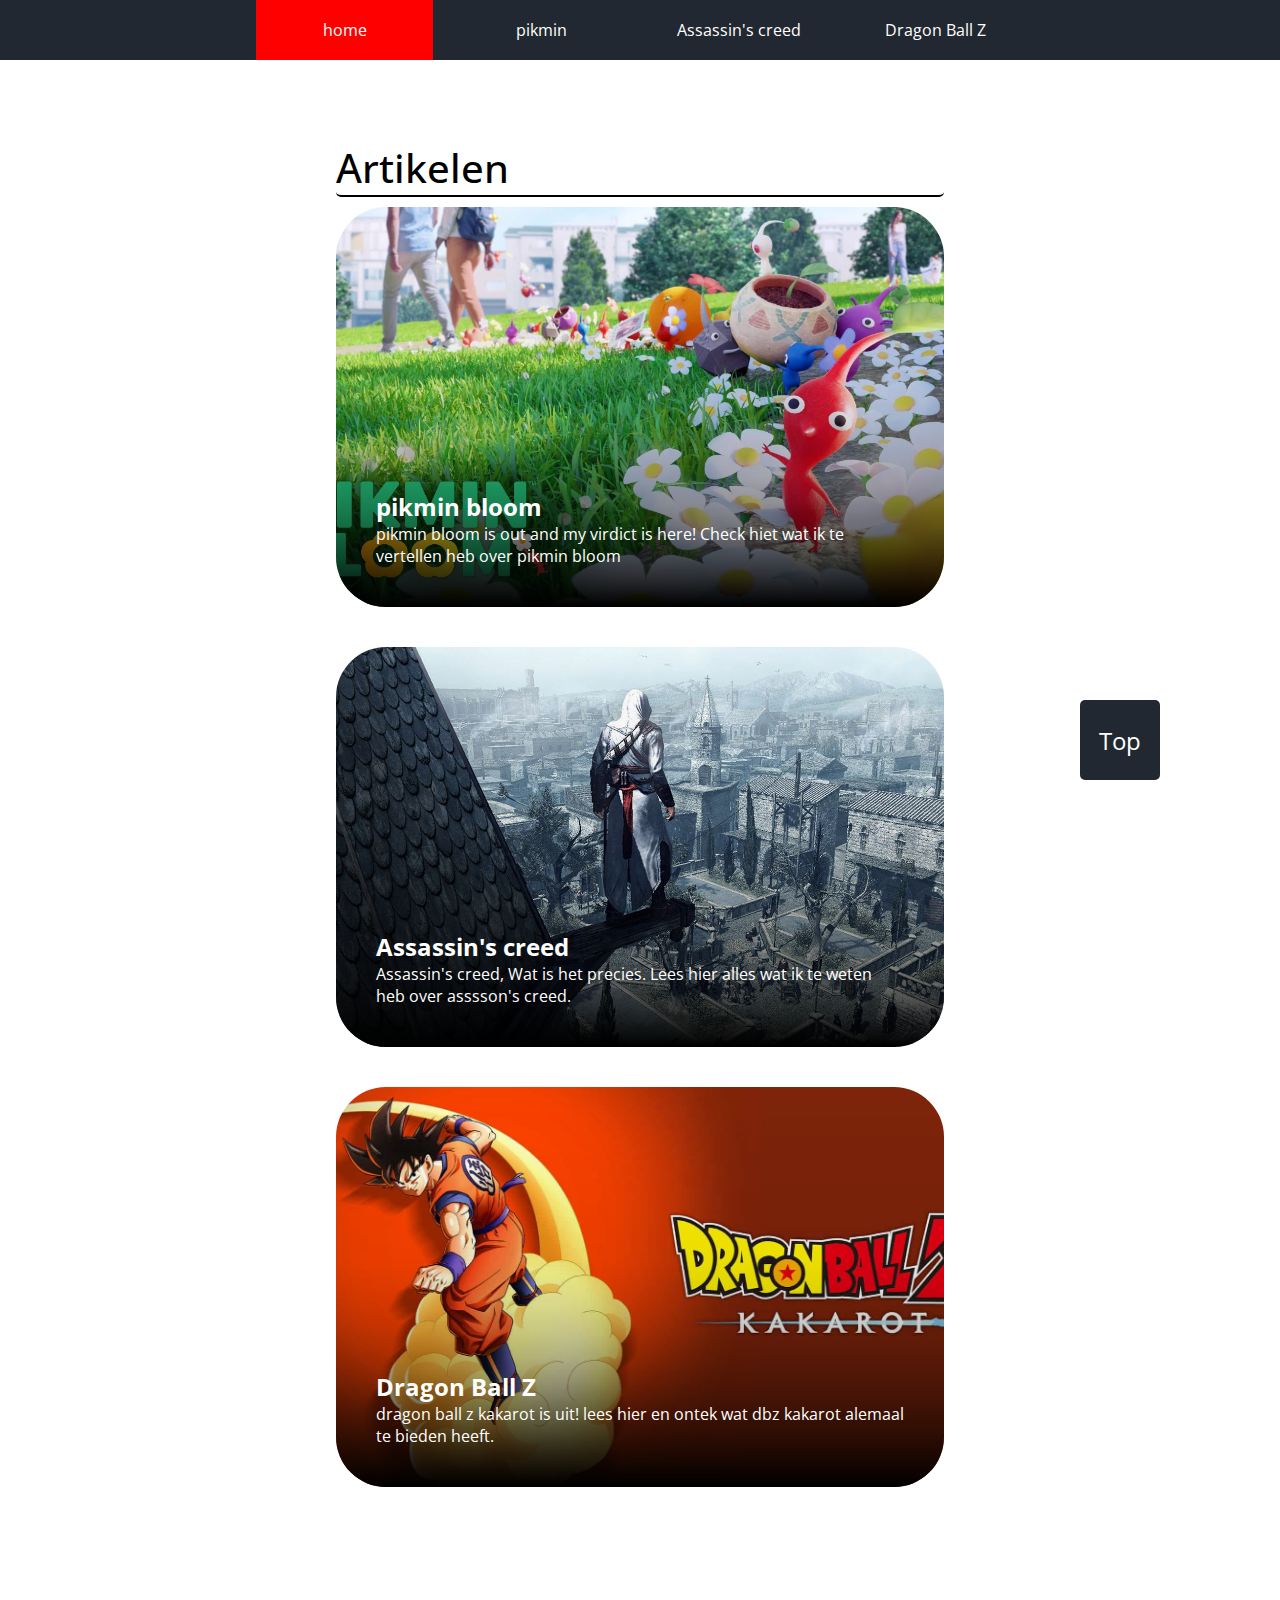
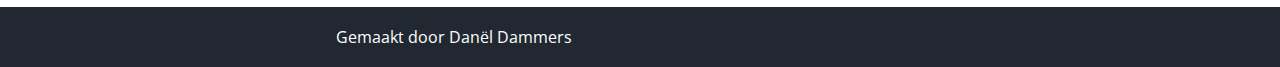
==== opdracht 1/blog/index.html @ cdcc0cee "form en rem" ====
<!DOCTYPE html>
<html lang="nl">

<head>
    <meta charset="UTF-8">
    <meta http-equiv="X-UA-Compatible" content="IE=edge">
    <meta name="viewport" content="width=device-width, initial-scale=1.0">
    <link rel="preconnect" href="https://fonts.googleapis.com">
    <link rel="preconnect" href="https://fonts.gstatic.com" crossorigin>
    <link href="https://fonts.googleapis.com/css2?family=Open+Sans:ital,wght@0,400;0,500;1,400&display=swap"
        rel="stylesheet">
    <title>Daniel's game blog</title>
    <link rel="stylesheet" href="css/style.css">
</head>

<body>
    <header id="header">
        <nav>
            <ul>
                <li class="active"><a href="index.html">home</a></li>
                <li><a href="pikmin.html">pikmin</a></li>
                <li><a href="assassin's.html">Assassin's creed</a></li>
                <li><a href="dbz.html">Dragon Ball Z</a></li>

            </ul>
        </nav>
    </header>
    <main>
        <section>
            <h1>Artikelen</h1>

            <article class="box">
                <a href="pikmin.html">
                    <figure>
                        <img src="img/pikminbloom.webp" alt="verschilende pikmins">
                    </figure>
                    <section>
                        <h2>pikmin bloom</h2>
                        <p>pikmin bloom is out and my virdict is here! Check hiet wat ik te vertellen heb over pikmin
                            bloom</p>
                    </section>
                </a>
            </article>

            <article class="box">
                <a href="assassin's.html">
                    <figure>
                        <img src="img/assassins-creed.jpg" alt="De hoofdroll speller van Assassin's creed 1">
                    </figure>
                    <section>
                        <h2>Assassin's creed</h2>
                        <p>Assassin's creed, Wat is het precies. Lees hier alles wat ik te weten heb over asssson's
                            creed.</p>
                    </section>
                </a>
            </article>

            <article class="box">
                <a href="dbz.html">
                    <figure>
                        <img src="img/dbz2.jpg" alt="foto van de cover ">
                    </figure>
                    <section>
                        <h2>Dragon Ball Z</h2>
                        <p>dragon ball z kakarot is uit! lees hier en ontek wat dbz kakarot alemaal te bieden heeft.</p>
                    </section>
                </a>
            </article>
        </section>
    </main>

    <a class="Top" href="#header">Top</a>
    <footer>
        <p>Gemaakt door Danël Dammers</p>
    </footer>

</body>

</html>
---- opdracht 1/blog/css/style.css ----
*{
    padding: 0;
    margin: 0;
    box-sizing: border-box;
}

html{
    scroll-behavior: smooth;
    font-size: 62.5%;
    


}

body{
    background-color: white;
    font-size: 1.6rem;
    font-family: 'Open Sans', sans-serif;
    font-weight: 400;

}


header, footer{
    background-color: #222831;
    color: white;
    height: 6rem;
}
main{
    padding: 4rem;
    min-height: 100vh;
    width: 60vw;
    margin: 0 auto;
}

nav{
    width: 60vw;
    height: 100%;
    margin: 0 auto;
}

nav> ul{
    display: flex;
    list-style: none;
    height: 100%;
    width: 100%;
    align-items: center;
    justify-content: space-evenly;
    gap: 2rem;
}

nav> ul> li{
    width: 100%;
    height: 100%;
     
}
.active{
    background-color: red;
}
nav> ul> li > a{
    height: 100%;
    width: 100%;
    display: block;
    text-align: center;
    line-height: 6rem;
    text-decoration: none;
    color: white;
}

h1{
    font-size: 250%;
    margin-bottom: 10px;
    border-bottom: 2px solid black;
    border-radius: 5px;
    font-weight: 500;
}
section{
    width: 100%;
    
    padding: 4rem;
}

article{
    width: 100%;
    background-color: white;
    margin: 0 auto;
    padding: 4rem;
}
.box{
    width: 100%;
    height: 40rem;
    position: relative;
    padding: 0;
    margin-bottom: 4rem;

}

.box > a> figure{
    width: 100%;
    height: 100%;
}
.box > a> figure > img{
    height: 100%;
    width: 100%;
    object-fit: cover;
    border-radius: 50px;
}

.box > a> figure > img:hover{
    transform: none;

}

.box > a> section{
    position: absolute;
    bottom: 0%;
    left: 0%;
    padding: 40px;
    color: white;
    width: 100%;
    height: 100%;
    background:linear-gradient(transparent,80%,black);
    border-radius: 50px;
    display: flex;
    justify-content: flex-end;
    flex-direction: column;
    
}

figure{

    margin-bottom: 4rem;
}

img{
    width: 100%;
     border-radius: 1rem;
     transition: 0.2s; transform: none;
}

img:hover{
    transform: scale(1.05);
}

p{
    margin-bottom: 4rem;
}

p:last-of-type{
    margin-bottom: 0;
    
}

figcaption{
    margin-bottom: 1rem;
    font-size: 80%;
    font-style: italic;
}

audio{
    display: block;
    margin-top: 1.5rem;
}

video{
    width: 100%;
    margin-bottom: 4rem;
    border-radius: 1rem;
}

.Top{
    width: 8rem;
    height: 8rem;
    background-color:#222831 ;
    color: white;
    border: none;
    font-size: 150%;
    border-radius: 5px;
    position: fixed;
    bottom: 12rem;
    right: 12rem;
    text-decoration: none;
    display: flex;
    justify-content: center;
    align-items: center;

}

footer{
    display: flex;
    align-items: center;

}

footer > p{
    width: 60vw;
    margin:0 auto;
    padding-left: 8rem;
}

@media screen and (max-width: 1000px) {
    main{
        width: 80vw;

    }
    footer > p{
        width: 80vw;
    }
    img:hover{
        transform: none;
    }
    .Top{
        width: 6rem;
        height: 6rem;
        bottom: 6rem;
        right: 6rem;
   
    }
    header{
        height: auto;
    }

    nav{
        width: 100%;
    }

    nav> ul{
        display: block;
    }

}

@media screen and (max-width: 600px) {
    body{
        font-size: 1.6rem;

    }
    main{
        width: 100vw;
        padding: 2rem;
    }
    h1{
        font-size: 180%;
    }
    footer > p{
        width: 100vw;
        padding-left: 6rem;
    }
}
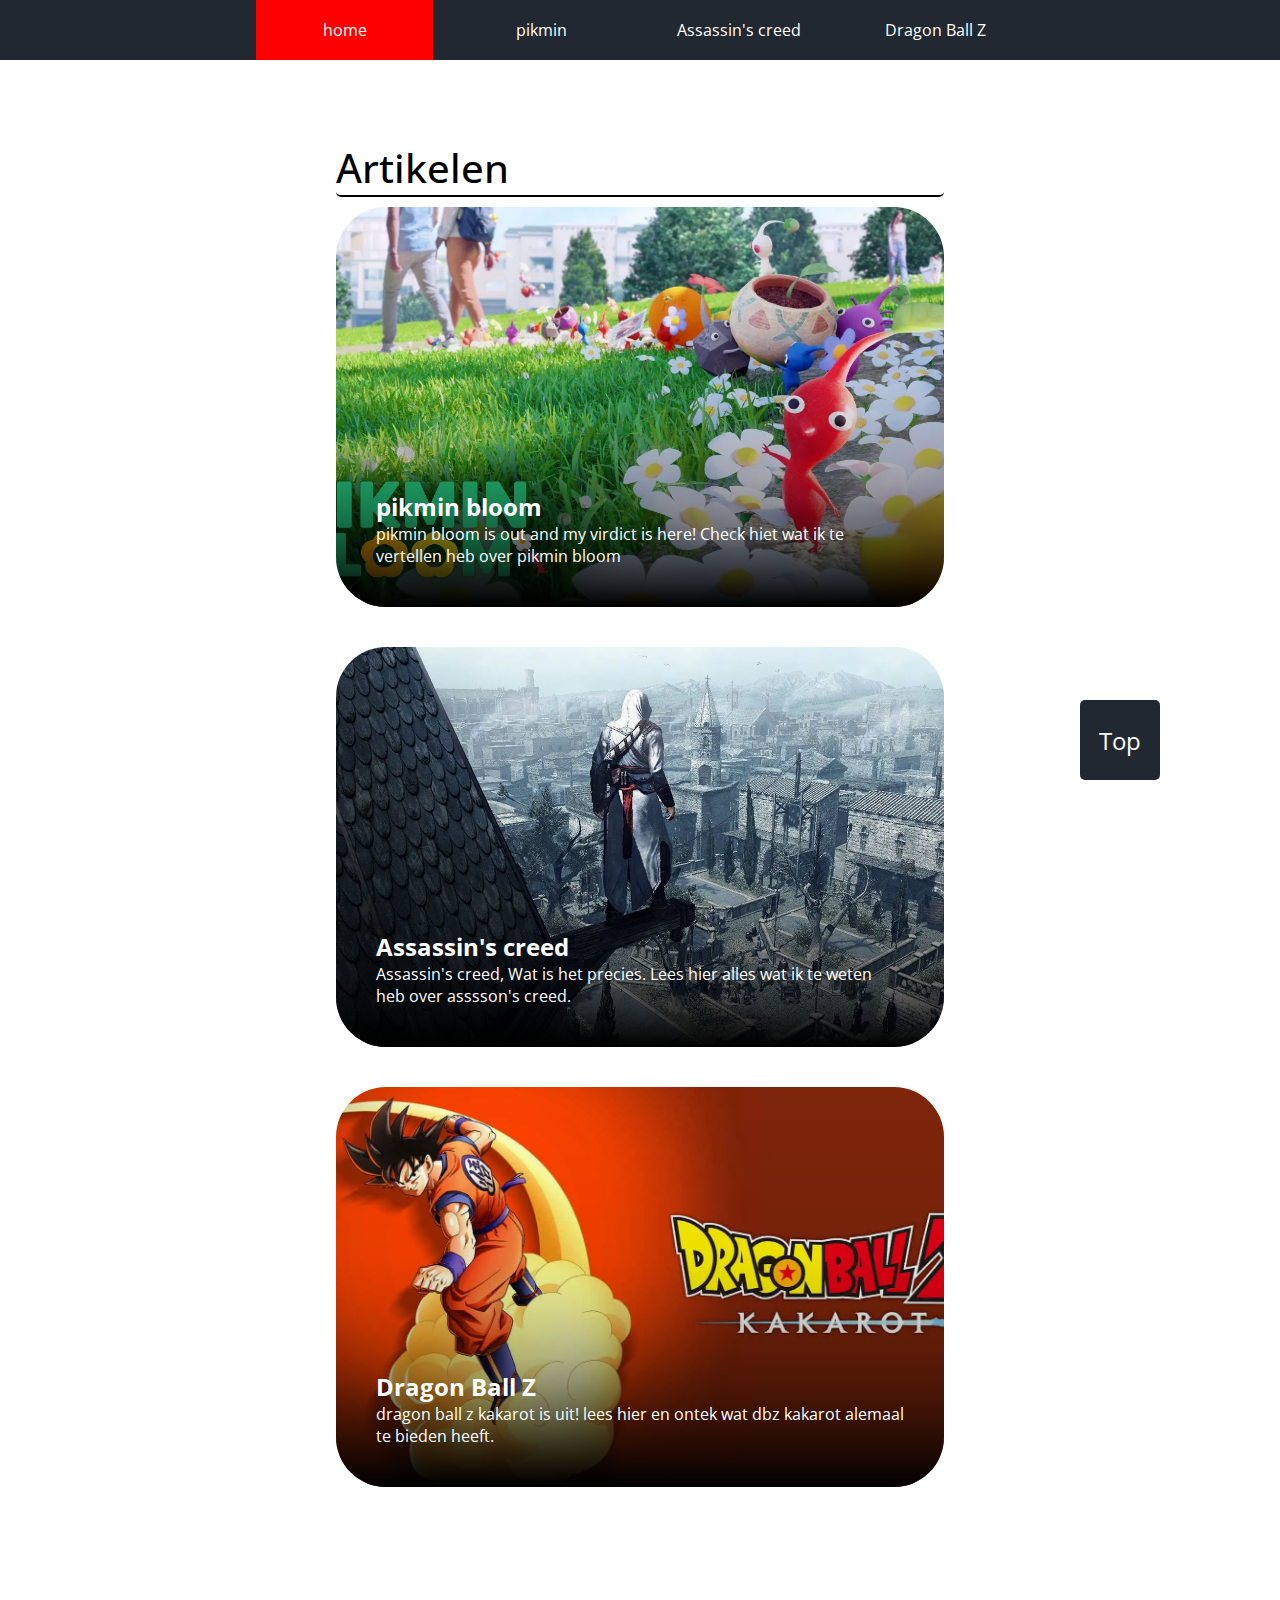
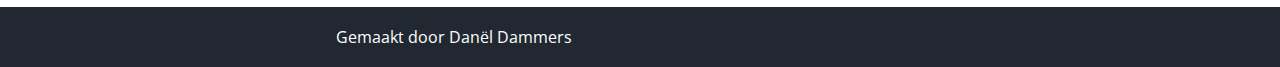
==== commit 51bd2e04: "rem en img" ====
--- a/opdracht 1/blog/index.html
+++ b/opdracht 1/blog/index.html
@@ -32,7 +32,7 @@
             <article class="box">
                 <a href="pikmin.html">
                     <figure>
-                        <img src="img/pikminbloom.webp" alt="verschilende pikmins">
+                        <img src="img/pikmin.webp" alt="verschilende pikmins">
                     </figure>
                     <section>
                         <h2>pikmin bloom</h2>
@@ -45,7 +45,7 @@
             <article class="box">
                 <a href="assassin's.html">
                     <figure>
-                        <img src="img/assassins-creed.jpg" alt="De hoofdroll speller van Assassin's creed 1">
+                        <img src="img/assasin2.webp" alt="De hoofdroll speller van Assassin's creed 1">
                     </figure>
                     <section>
                         <h2>Assassin's creed</h2>
@@ -58,7 +58,7 @@
             <article class="box">
                 <a href="dbz.html">
                     <figure>
-                        <img src="img/dbz2.jpg" alt="foto van de cover ">
+                        <img src="img/Dbz2.webp" alt="foto van de cover ">
                     </figure>
                     <section>
                         <h2>Dragon Ball Z</h2>
